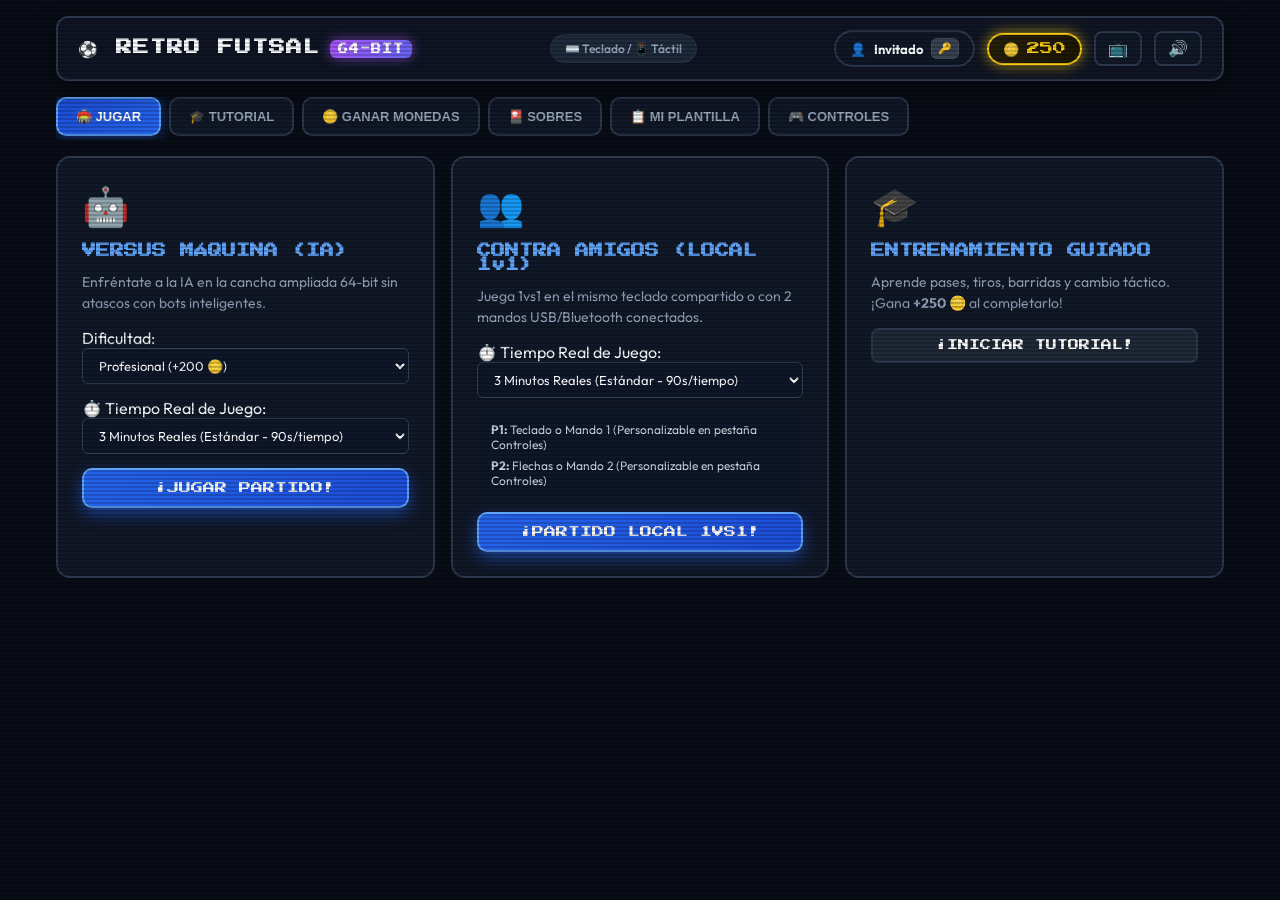
==== index.html @ 8dcd5c40 "Add files via upload" ====
<!DOCTYPE html>
<html lang="es">

<head>
    <meta charset="UTF-8">
    <meta name="viewport" content="width=device-width, initial-scale=1.0, maximum-scale=1.0, user-scalable=no">
    <title>Retro Futsal 64-Bit | Fútbol Sala Arcade</title>
    <meta name="description"
        content="Juego de fútbol sala 64-bit estilo arcade con cancha ampliada, creador de jugadores para programadores, animaciones fluidas, tutorial interactivo, cartas 60-120 OVR y sistema de monedas.">
    <!-- Google Fonts: Retro Arcade 64-Bit Pixel & Modern UI Fonts -->
    <link rel="preconnect" href="https://fonts.googleapis.com">
    <link rel="preconnect" href="https://fonts.gstatic.com" crossorigin>
    <link
        href="https://fonts.googleapis.com/css2?family=Press+Start+2P&family=Outfit:wght@400;600;800;900&family=Fira+Code:wght@400;600&display=swap"
        rel="stylesheet">
    <link rel="stylesheet" href="style.css">
</head>

<body class="crt-enabled">
    <div id="app-container">
        <!-- CRT Screen Scanline Overlay -->
        <div class="crt-scanlines"></div>

        <!-- Top Navigation & Header HUD -->
        <header id="main-header">
            <div class="header-left">
                <h1 class="game-logo">⚽ RETRO FUTSAL <span class="pixel-badge-64">64-BIT</span></h1>
            </div>

            <div class="header-center">
                <div id="gamepad-status" class="gamepad-badge">⌨️ Teclado / 📱 Táctil</div>
            </div>

            <div class="header-right">
                <div id="user-profile-badge" class="user-badge" title="Haz clic para cambiar de usuario">
                    <span id="user-role-icon">👤</span>
                    <span id="user-name-display">Invitado</span>
                    <button id="btn-open-login" class="btn-micro" title="Iniciar Sesión / Cambiar Usuario">🔑</button>
                </div>
                <div class="coin-badge" title="Tus Monedas">
                    <span class="coin-icon">🪙</span>
                    <span id="user-coins-display">250</span>
                </div>
                <button id="btn-toggle-crt" class="icon-btn" title="Alternar efecto CRT Scanline">📺</button>
                <button id="btn-toggle-sound" class="icon-btn" title="Silenciar / Activar Sonido">🔊</button>
            </div>
        </header>

        <!-- Main Navigation Bar -->
        <!-- Main Navigation Bar -->
        <nav id="main-nav">
            <button class="nav-tab active" data-tab="tab-play">🏟️ JUGAR</button>
            <button class="nav-tab" data-tab="tab-tutorial">🎓 TUTORIAL</button>
            <button class="nav-tab" data-tab="tab-earn-coins">🪙 GANAR MONEDAS</button>
            <button class="nav-tab" data-tab="tab-packs">🎴 SOBRES</button>
            <button class="nav-tab" data-tab="tab-squad">📋 MI PLANTILLA</button>
            <button class="nav-tab" data-tab="tab-controls">🎮 CONTROLES</button>
            <button class="nav-tab admin-only-tab hidden" id="nav-tab-admin" data-tab="tab-admin">👑 PANEL ADMIN</button>
        </nav>

        <!-- Main Content Area -->
        <main id="tab-content-area">

            <!-- TAB 1: PLAY MODES -->
            <section id="tab-play" class="tab-pane active">
                <div class="modes-grid">
                    <!-- Mode 1: VS CPU -->
                    <div class="mode-card" id="mode-card-cpu">
                        <div class="mode-icon">🤖</div>
                        <h3>VERSUS MÁQUINA (IA)</h3>
                        <p>Enfréntate a la IA en la cancha ampliada 64-bit sin atascos con bots inteligentes.</p>

                        <div class="mode-options">
                            <label for="select-cpu-difficulty">Dificultad:</label>
                            <select id="select-cpu-difficulty" class="retro-select">
                                <option value="easy">Novato (+150 🪙)</option>
                                <option value="normal" selected>Profesional (+200 🪙)</option>
                                <option value="hard">Clase Mundial (+260 🪙)</option>
                                <option value="legend">Leyenda 64 👑 (+350 🪙)</option>
                            </select>
                        </div>

                        <div class="mode-options">
                            <label for="select-cpu-duration">⏱️ Tiempo Real de Juego:</label>
                            <select id="select-cpu-duration" class="retro-select">
                                <option value="1">1 Minuto Real (Rápido - 30s/tiempo)</option>
                                <option value="3" selected>3 Minutos Reales (Estándar - 90s/tiempo)</option>
                                <option value="5">5 Minutos Reales (Intenso - 150s/tiempo)</option>
                                <option value="10">10 Minutos Reales (Profesional - 300s/tiempo)</option>
                            </select>
                        </div>

                        <button id="btn-start-cpu-match" class="btn-retro-primary">¡JUGAR PARTIDO!</button>
                    </div>

                    <!-- Mode 2: LOCAL 2 PLAYERS -->
                    <div class="mode-card" id="mode-card-local">
                        <div class="mode-icon">👥</div>
                        <h3>CONTRA AMIGOS (LOCAL 1v1)</h3>
                        <p>Juega 1vs1 en el mismo teclado compartido o con 2 mandos USB/Bluetooth conectados.</p>

                        <div class="mode-options">
                            <label for="select-local-duration">⏱️ Tiempo Real de Juego:</label>
                            <select id="select-local-duration" class="retro-select">
                                <option value="1">1 Minuto Real (Rápido - 30s/tiempo)</option>
                                <option value="3" selected>3 Minutos Reales (Estándar - 90s/tiempo)</option>
                                <option value="5">5 Minutos Reales (Intenso - 150s/tiempo)</option>
                                <option value="10">10 Minutos Reales (Profesional - 300s/tiempo)</option>
                            </select>
                        </div>

                        <div class="local-players-info">
                            <div><strong>P1:</strong> Teclado o Mando 1 (Personalizable en pestaña Controles)</div>
                            <div><strong>P2:</strong> Flechas o Mando 2 (Personalizable en pestaña Controles)</div>
                        </div>

                        <button id="btn-start-local-match" class="btn-retro-primary">¡PARTIDO LOCAL 1VS1!</button>
                    </div>

                    <!-- Mode 3: QUICK TUTORIAL CARD -->
                    <div class="mode-card" id="mode-card-tut-quick">
                        <div class="mode-icon">🎓</div>
                        <h3>ENTRENAMIENTO GUIADO</h3>
                        <p>Aprende pases, tiros, barridas y cambio táctico. ¡Gana <strong>+250 🪙</strong> al
                            completarlo!</p>
                        <button id="btn-start-tutorial" class="btn-retro-secondary">¡INICIAR TUTORIAL!</button>
                    </div>
                </div>
            </section>

            <!-- TAB 2: INTERACTIVE TUTORIAL -->
            <section id="tab-tutorial" class="tab-pane">
                <div class="tutorial-container">
                    <div class="tutorial-header">
                        <h2>🎓 ACADEMIA DE ENTRENAMIENTO 64-BIT</h2>
                        <p>Domina todos los conceptos de la cancha ampliada, el juego táctico y las definiciones.</p>
                    </div>

                    <div class="tutorial-lessons-grid">
                        <div class="lesson-card">
                            <div class="lesson-num">1</div>
                            <h4>Movimiento y Aceleración</h4>
                            <p>Controla los desplazamientos en 8 direcciones con <strong>WASD / Touch</strong> y mantén
                                <strong>Sprint</strong> para desmarcarte con velocidad.
                            </p>
                        </div>
                        <div class="lesson-card">
                            <div class="lesson-num">2</div>
                            <h4>El Arte del Pase Raso</h4>
                            <p>Entrega balones a tus compañeros libres con la tecla <strong>[J]</strong> o el botón
                                <strong>[PASE]</strong> para crear jugadas rápidas.
                            </p>
                        </div>
                        <div class="lesson-card">
                            <div class="lesson-num">3</div>
                            <h4>Disparo y Definición</h4>
                            <p>Apunta hacia los postes o escuadras con la tecla <strong>[K]</strong> o
                                <strong>[TIRO]</strong> para batir al arquero rival.
                            </p>
                        </div>
                        <div class="lesson-card">
                            <div class="lesson-num">4</div>
                            <h4>Barridas y Robos Limpios</h4>
                            <p>Recupera la posesión barriéndote con <strong>[U]</strong> o <strong>[ROBO]</strong>.
                                ¡Cuidado con no entrar por detrás para evitar tarjetas!</p>
                        </div>
                        <div class="lesson-card">
                            <div class="lesson-num">5</div>
                            <h4>Cambio Táctico</h4>
                            <p>Pulsa <strong>[ESPACIO]</strong> o <strong>[CAMBIO]</strong> para seleccionar al jugador
                                mejor posicionado en cada jugada.</p>
                        </div>
                    </div>

                    <div class="tutorial-action-box">
                        <div class="tutorial-reward-badge">Recompensa: +250 🪙 Monedas de Oro</div>
                        <button onclick="document.getElementById('btn-start-tutorial').click()"
                            class="btn-retro-primary">¡COMENZAR ENTRENAMIENTO EN VIVO!</button>
                    </div>
                </div>
            </section>

            <!-- TAB 4: HOW TO EARN COINS -->
            <section id="tab-earn-coins" class="tab-pane">
                <div class="earn-coins-container">
                    <div class="earn-header">
                        <h2>🪙 GUÍA DEL SISTEMA DE MONEDAS (COINS)</h2>
                        <p>Gana monedas jugando partidos, marcando goles y superando desafíos para desbloquear los
                            mejores sobres.</p>
                    </div>

                    <div id="earn-coins-guide-list" class="earn-grid"></div>
                </div>
            </section>

            <!-- TAB 5: PACK OPENING STORE -->
            <section id="tab-packs" class="tab-pane">
                <div class="packs-container">
                    <div class="packs-header">
                        <h2>TIENDA DE SOBRES FUTSAL 64-BIT</h2>
                        <p>Abre sobres para conseguir jugadores con estadísticas de <strong>60 a 120</strong>.</p>
                    </div>

                    <div class="packs-grid">
                        <!-- Pack 1: Standard Bronze -->
                        <div class="pack-item pack-bronze">
                            <div class="pack-art">🥉</div>
                            <h3>SOBRE ESTÁNDAR</h3>
                            <p>Contiene 3 jugadores (65 a 88 OVR).</p>
                            <div class="pack-price">100 🪙</div>
                            <button class="btn-retro-primary btn-buy-pack" data-pack-type="standard"
                                data-cost="100">ABRIR (100 🪙)</button>
                        </div>

                        <!-- Pack 2: Premium Gold -->
                        <div class="pack-item pack-gold">
                            <div class="pack-art">🥇</div>
                            <h3>SOBRE ORO PREMIUM</h3>
                            <p>Contiene 3 jugadores Oro con posibilidad de Leyendas (85 a 120 OVR).</p>
                            <div class="pack-price">250 🪙</div>
                            <button class="btn-retro-primary btn-buy-pack" data-pack-type="premium"
                                data-cost="250">ABRIR (250 🪙)</button>
                        </div>

                        <!-- Pack 3: Icon Legends 64 -->
                        <div class="pack-item pack-icon">
                            <div class="pack-art">👑</div>
                            <h3>SOBRE LEYENDAS 64-BIT</h3>
                            <p>Garantiza astros mundiales (Falcão 12, Ricardinho, Ronaldinho, Maradona: 100 - 120 OVR).
                            </p>
                            <div class="pack-price">500 🪙</div>
                            <button class="btn-retro-primary btn-buy-pack" data-pack-type="legend" data-cost="500">ABRIR
                                (500 🪙)</button>
                        </div>
                    </div>
                </div>
            </section>

            <!-- TAB 6: SQUAD BUILDER -->
            <section id="tab-squad" class="tab-pane">
                <div class="squad-builder-container">
                    <div class="squad-header">
                        <h2>📋 MI PLANTILLA TITULAR (5v5)</h2>
                        <div class="team-rating-badge">
                            <span>MEDIA DEL EQUIPO:</span>
                            <strong id="team-rating-display">85</strong>
                        </div>
                    </div>

                    <!-- Active 5 Players Grid -->
                    <div id="active-squad-grid" class="squad-pitch-view"></div>

                    <!-- Inventory Cards Grid -->
                    <div class="inventory-section">
                        <h3>📦 CARTAS EN EL BANQUILLO / INVENTARIO</h3>
                        <p class="hint-text">Haz clic en cualquier carta de tu inventario para asignarla a tu 5 titular.
                        </p>
                        <div id="inventory-cards-grid" class="cards-grid"></div>
                    </div>
                </div>
            </section>

            <!-- TAB 7: CONTROLS & MANUAL (PERSONALIZACIÓN Y RECONOCIMIENTO BLUETOOTH) -->
            <section id="tab-controls" class="tab-pane">
                <div class="controls-guide-container">
                    <div class="controls-header-bar">
                        <div>
                            <h2>🎮 CONFIGURACIÓN DE CONTROLES Y MANDOS BLUETOOTH</h2>
                            <p class="controls-subtitle">Haz clic en cualquier acción para reasignar la tecla. Compatible con Teclados, Mandos Bluetooth (Xbox, PS4/PS5, Genéricos) y Pantallas Táctiles.</p>
                        </div>
                        <div class="controls-top-actions">
                            <button id="btn-reset-controls" class="btn-retro-secondary">🔄 RESTABLECER POR DEFECTO</button>
                        </div>
                    </div>

                    <div id="controls-save-toast" class="controls-save-toast hidden">
                        ✅ ¡Tecla reasignada y guardada con éxito!
                    </div>

                    <!-- Dual Player Remapping Grid -->
                    <div class="controls-rebind-grid">
                        <!-- Columna Jugador 1 -->
                        <div class="control-card rebind-card">
                            <div class="card-header-with-badge">
                                <h3>⌨️ / 🎮 JUGADOR 1 (PRINCIPAL)</h3>
                                <span class="badge-player p1-badge">P1</span>
                            </div>
                            <p class="card-hint-text">Controles activos en modo 1 Jugador (VS Máquina) y P1 en Local.</p>
                            
                            <div class="bind-list">
                                <div class="bind-row">
                                    <span class="bind-label">⬆️ Mover Arriba:</span>
                                    <button class="btn-keybind" data-player="p1" data-action="up" id="bind-p1-up">W</button>
                                </div>
                                <div class="bind-row">
                                    <span class="bind-label">⬇️ Mover Abajo:</span>
                                    <button class="btn-keybind" data-player="p1" data-action="down" id="bind-p1-down">S</button>
                                </div>
                                <div class="bind-row">
                                    <span class="bind-label">⬅️ Mover Izquierda:</span>
                                    <button class="btn-keybind" data-player="p1" data-action="left" id="bind-p1-left">A</button>
                                </div>
                                <div class="bind-row">
                                    <span class="bind-label">➡️ Mover Derecha:</span>
                                    <button class="btn-keybind" data-player="p1" data-action="right" id="bind-p1-right">D</button>
                                </div>
                                <div class="bind-row">
                                    <span class="bind-label">🅰️ Pase Raso:</span>
                                    <button class="btn-keybind" data-player="p1" data-action="pass" id="bind-p1-pass">J</button>
                                </div>
                                <div class="bind-row">
                                    <span class="bind-label">⚽ Disparo a Puerta:</span>
                                    <button class="btn-keybind" data-player="p1" data-action="shoot" id="bind-p1-shoot">K</button>
                                </div>
                                <div class="bind-row">
                                    <span class="bind-label">🛡️ Barrida / Robo:</span>
                                    <button class="btn-keybind" data-player="p1" data-action="tackle" id="bind-p1-tackle">U</button>
                                </div>
                                <div class="bind-row">
                                    <span class="bind-label">⚡ Sprint / Turbo:</span>
                                    <button class="btn-keybind" data-player="p1" data-action="sprint" id="bind-p1-sprint">L</button>
                                </div>
                                <div class="bind-row">
                                    <span class="bind-label">🔄 Cambiar Jugador:</span>
                                    <button class="btn-keybind" data-player="p1" data-action="switchPlayer" id="bind-p1-switchPlayer">Espacio</button>
                                </div>
                            </div>
                        </div>

                        <!-- Columna Jugador 2 -->
                        <div class="control-card rebind-card">
                            <div class="card-header-with-badge">
                                <h3>⌨️ / 🎮 JUGADOR 2 (LOCAL 1v1)</h3>
                                <span class="badge-player p2-badge">P2</span>
                            </div>
                            <p class="card-hint-text">Controles para tu oponente en el mismo teclado o con segundo mando.</p>

                            <div class="bind-list">
                                <div class="bind-row">
                                    <span class="bind-label">⬆️ Mover Arriba:</span>
                                    <button class="btn-keybind" data-player="p2" data-action="up" id="bind-p2-up">↑</button>
                                </div>
                                <div class="bind-row">
                                    <span class="bind-label">⬇️ Mover Abajo:</span>
                                    <button class="btn-keybind" data-player="p2" data-action="down" id="bind-p2-down">↓</button>
                                </div>
                                <div class="bind-row">
                                    <span class="bind-label">⬅️ Mover Izquierda:</span>
                                    <button class="btn-keybind" data-player="p2" data-action="left" id="bind-p2-left">←</button>
                                </div>
                                <div class="bind-row">
                                    <span class="bind-label">➡️ Mover Derecha:</span>
                                    <button class="btn-keybind" data-player="p2" data-action="right" id="bind-p2-right">→</button>
                                </div>
                                <div class="bind-row">
                                    <span class="bind-label">🅰️ Pase Raso:</span>
                                    <button class="btn-keybind" data-player="p2" data-action="pass" id="bind-p2-pass">Num 1</button>
                                </div>
                                <div class="bind-row">
                                    <span class="bind-label">⚽ Disparo a Puerta:</span>
                                    <button class="btn-keybind" data-player="p2" data-action="shoot" id="bind-p2-shoot">Num 2</button>
                                </div>
                                <div class="bind-row">
                                    <span class="bind-label">🛡️ Barrida / Robo:</span>
                                    <button class="btn-keybind" data-player="p2" data-action="tackle" id="bind-p2-tackle">Num 5</button>
                                </div>
                                <div class="bind-row">
                                    <span class="bind-label">⚡ Sprint / Turbo:</span>
                                    <button class="btn-keybind" data-player="p2" data-action="sprint" id="bind-p2-sprint">Num 3</button>
                                </div>
                                <div class="bind-row">
                                    <span class="bind-label">🔄 Cambiar Jugador:</span>
                                    <button class="btn-keybind" data-player="p2" data-action="switchPlayer" id="bind-p2-switchPlayer">Num 0</button>
                                </div>
                            </div>
                        </div>
                    </div>

                    <!-- Panel de Asignación de Mandos por Jugador -->
                    <div class="control-card gamepad-assign-card">
                        <div class="gamepad-card-header">
                            <div class="gamepad-card-title">
                                <h3>🕹️ ASIGNACIÓN DE MANDOS POR JUGADOR (LOCAL)</h3>
                                <p>Elige si cada jugador usa teclado, mando o ambos. Asigna qué mando controla cada jugador.</p>
                            </div>
                            <div id="gp-connected-count" class="status-pill status-connected">
                                0 mando(s) detectado(s)
                            </div>
                        </div>

                        <div class="gp-assign-grid">
                            <!-- P1 Asignación -->
                            <div class="gp-assign-block gp-assign-p1">
                                <div class="gp-assign-header">
                                    <span class="badge-player p1-badge">P1</span>
                                    <h4>Jugador 1</h4>
                                </div>
                                <div class="gp-assign-row">
                                    <label for="gp-input-mode-p1">Modo de entrada:</label>
                                    <select id="gp-input-mode-p1" class="retro-select">
                                        <option value="both" selected>⌨️🎮 Teclado + Mando</option>
                                        <option value="keyboard">⌨️ Solo Teclado</option>
                                        <option value="gamepad">🎮 Solo Mando</option>
                                    </select>
                                </div>
                                <div class="gp-assign-row">
                                    <label for="gp-index-p1">Mando asignado:</label>
                                    <select id="gp-index-p1" class="retro-select">
                                        <option value="0">Sin mandos conectados</option>
                                    </select>
                                </div>
                            </div>

                            <!-- P2 Asignación -->
                            <div class="gp-assign-block gp-assign-p2">
                                <div class="gp-assign-header">
                                    <span class="badge-player p2-badge">P2</span>
                                    <h4>Jugador 2</h4>
                                </div>
                                <div class="gp-assign-row">
                                    <label for="gp-input-mode-p2">Modo de entrada:</label>
                                    <select id="gp-input-mode-p2" class="retro-select">
                                        <option value="both" selected>⌨️🎮 Teclado + Mando</option>
                                        <option value="keyboard">⌨️ Solo Teclado</option>
                                        <option value="gamepad">🎮 Solo Mando</option>
                                    </select>
                                </div>
                                <div class="gp-assign-row">
                                    <label for="gp-index-p2">Mando asignado:</label>
                                    <select id="gp-index-p2" class="retro-select">
                                        <option value="1">Sin mandos conectados</option>
                                    </select>
                                </div>
                            </div>
                        </div>

                        <div class="gp-tip-box">
                            <strong>💡 TIP:</strong> Conecta tus mandos Bluetooth/USB y presiona cualquier botón para que el navegador los detecte. Luego asigna cada mando al jugador correspondiente.
                        </div>
                    </div>

                    <!-- Tip: Jugar con el Portero -->
                    <div class="control-card goalkeeper-tip-card">
                        <h3>🧤 ¡PUEDES JUGAR CON EL PORTERO!</h3>
                        <p>Usa el botón <strong>Cambiar Jugador</strong> (Espacio / LB / L1) para ciclar entre <strong>todos</strong> los jugadores de tu equipo, <strong>incluyendo el arquero</strong>. Controla al portero manualmente para hacer atajadas épicas.</p>
                    </div>

                    <!-- Panel de Reconocimiento de Mandos Bluetooth & USB -->
                    <div class="control-card gamepad-live-card">
                        <div class="gamepad-card-header">
                            <div class="gamepad-card-title">
                                <h3>📶 RECONOCIMIENTO DE MANDOS BLUETOOTH / USB</h3>
                                <p>Soporte automático Plug & Play: Mandos de Xbox Wireless, PlayStation (DualShock / DualSense), 8BitDo y mandos Bluetooth genéricos.</p>
                            </div>
                            <div id="gamepad-live-status-pill" class="status-pill status-disconnected">
                                🔴 Sin mandos detectados
                            </div>
                        </div>

                        <div class="gamepad-info-box">
                            <div class="gamepad-name-row">
                                <span>Dispositivo Actual:</span>
                                <strong id="gamepad-connected-name">Ningún mando activo (Presiona cualquier botón en tu mando para vincularlo al juego)</strong>
                            </div>
                        </div>

                        <!-- Monitor Visual en Tiempo Real de Botones Gamepad -->
                        <div class="gamepad-visual-tester">
                            <div class="tester-title">PROBADOR DE BOTONES EN VIVO (BLUETOOTH / USB):</div>
                            <div class="tester-buttons-row">
                                <div class="gp-test-btn" id="gp-btn-0" title="Botón A / Cruz">A (Pase)</div>
                                <div class="gp-test-btn" id="gp-btn-1" title="Botón B / Círculo">B (Barrida)</div>
                                <div class="gp-test-btn" id="gp-btn-2" title="Botón X / Cuadrado">X (Tiro)</div>
                                <div class="gp-test-btn" id="gp-btn-3" title="Botón Y / Triángulo">Y (Tiro)</div>
                                <div class="gp-test-btn" id="gp-btn-4" title="LB / L1">LB (Cambio)</div>
                                <div class="gp-test-btn" id="gp-btn-5" title="RB / R1">RB (Sprint)</div>
                                <div class="gp-test-btn" id="gp-btn-6" title="LT / L2">LT (Cambio)</div>
                                <div class="gp-test-btn" id="gp-btn-7" title="RT / R2">RT (Sprint)</div>
                                <div class="gp-test-btn" id="gp-btn-9" title="Start / Options">START (Pausa)</div>
                            </div>
                            <div class="tester-dpad-row">
                                <span class="dpad-title">D-Pad / Stick:</span>
                                <div class="gp-test-dir" id="gp-dir-up">▲ Arriba</div>
                                <div class="gp-test-dir" id="gp-dir-down">▼ Abajo</div>
                                <div class="gp-test-dir" id="gp-dir-left">◄ Izquierda</div>
                                <div class="gp-test-dir" id="gp-dir-right">► Derecha</div>
                            </div>
                        </div>
                    </div>
                </div>
            </section>

            <!-- TAB: ADMIN PANEL (SOLO ACCESIBLE CON +-+-ALEX) -->
            <section id="tab-admin" class="tab-pane">
                <div class="admin-container">
                    <div class="admin-header">
                        <div class="admin-title-row">
                            <h2>👑 PANEL DE ADMINISTRACIÓN (YO)</h2>
                            <span class="admin-security-badge">Nivel de Acceso: SUPERADMIN (+-+-ALEX)</span>
                        </div>
                        <p>Control total sobre la base de datos de jugadores, estadísticas OVR 60-120, economía de sobres y monitoreo de usuarios.</p>
                    </div>

                    <div class="admin-grid">
                        <!-- Panel 1: AGREGAR NUEVO JUGADOR -->
                        <div class="admin-card">
                            <h3>➕ AGREGAR NUEVO JUGADOR</h3>
                            <form id="form-admin-add-player" class="admin-form">
                                <div class="form-row">
                                    <label>Nombre:</label>
                                    <input type="text" id="admin-add-name" required placeholder="Ej. Alex Crack" maxlength="24">
                                </div>
                                <div class="form-row-2">
                                    <div>
                                        <label>Posición:</label>
                                        <select id="admin-add-pos" class="retro-select">
                                            <option value="POR">Portero (POR)</option>
                                            <option value="DEF">Defensa (DEF)</option>
                                            <option value="MC">Medio Centro (MC)</option>
                                            <option value="DEL" selected>Delantero (DEL)</option>
                                        </select>
                                    </div>
                                    <div>
                                        <label>País / Selección:</label>
                                        <select id="admin-add-nation" class="retro-select">
                                            <option value="BR">🇧🇷 Brasil</option>
                                            <option value="ES" selected>🇪🇸 España</option>
                                            <option value="AR">🇦🇷 Argentina</option>
                                            <option value="PT">🇵🇹 Portugal</option>
                                            <option value="FR">🇫🇷 Francia</option>
                                            <option value="IT">🇮🇹 Italia</option>
                                            <option value="JP">🇯🇵 Japón</option>
                                            <option value="CO">🇨🇴 Colombia</option>
                                        </select>
                                    </div>
                                </div>
                                <div class="form-row-2">
                                    <div>
                                        <label>Media Global (OVR 60-120):</label>
                                        <input type="number" id="admin-add-ovr" min="60" max="120" value="115">
                                    </div>
                                    <div>
                                        <label>Categoría (Rareza):</label>
                                        <select id="admin-add-rarity" class="retro-select">
                                            <option value="bronze">Bronce (60-74)</option>
                                            <option value="silver">Plata (75-84)</option>
                                            <option value="gold">Oro (85-99)</option>
                                            <option value="icon" selected>Leyenda 64-Bit (100-120)</option>
                                        </select>
                                    </div>
                                </div>

                                <div class="admin-stats-inputs">
                                    <div><label>VEL:</label><input type="number" id="admin-add-vel" min="60" max="120" value="118"></div>
                                    <div><label>TIR:</label><input type="number" id="admin-add-tir" min="60" max="120" value="116"></div>
                                    <div><label>PAS:</label><input type="number" id="admin-add-pas" min="60" max="120" value="112"></div>
                                    <div><label>REG:</label><input type="number" id="admin-add-reg" min="60" max="120" value="120"></div>
                                    <div><label>DEF:</label><input type="number" id="admin-add-def" min="60" max="120" value="78"></div>
                                    <div><label>FIS:</label><input type="number" id="admin-add-fis" min="60" max="120" value="98"></div>
                                </div>

                                <div class="form-row">
                                    <label>Jugada / Tiro Especial:</label>
                                    <input type="text" id="admin-add-special" value="Cañonazo 64-Bit">
                                </div>

                                <button type="submit" class="btn-retro-primary">¡GUARDAR Y AGREGAR AL JUEGO!</button>
                            </form>
                        </div>

                        <!-- Panel 2: MODIFICAR JUGADOR EXISTENTE -->
                        <div class="admin-card">
                            <h3>✏️ MODIFICAR JUGADOR EXISTENTE</h3>
                            <form id="form-admin-edit-player" class="admin-form">
                                <div class="form-row">
                                    <label>Seleccionar Jugador:</label>
                                    <select id="admin-select-player-edit" class="retro-select"></select>
                                </div>
                                <div class="form-row">
                                    <label>Nombre del Jugador:</label>
                                    <input type="text" id="admin-edit-name" required>
                                </div>
                                <div class="form-row-2">
                                    <div>
                                        <label>Media (OVR):</label>
                                        <input type="number" id="admin-edit-ovr" min="60" max="120">
                                    </div>
                                    <div>
                                        <label>Rareza:</label>
                                        <select id="admin-edit-rarity" class="retro-select">
                                            <option value="bronze">Bronce</option>
                                            <option value="silver">Plata</option>
                                            <option value="gold">Oro</option>
                                            <option value="icon">Leyenda 64-Bit</option>
                                        </select>
                                    </div>
                                </div>
                                <div class="admin-stats-inputs">
                                    <div><label>VEL:</label><input type="number" id="admin-edit-vel" min="60" max="120"></div>
                                    <div><label>TIR:</label><input type="number" id="admin-edit-tir" min="60" max="120"></div>
                                    <div><label>PAS:</label><input type="number" id="admin-edit-pas" min="60" max="120"></div>
                                    <div><label>REG:</label><input type="number" id="admin-edit-reg" min="60" max="120"></div>
                                    <div><label>DEF:</label><input type="number" id="admin-edit-def" min="60" max="120"></div>
                                    <div><label>FIS:</label><input type="number" id="admin-edit-fis" min="60" max="120"></div>
                                </div>
                                <button type="submit" class="btn-retro-primary">GUARDAR CAMBIOS DEL JUGADOR</button>
                            </form>
                        </div>

                        <!-- Panel 3: ECONOMÍA Y PRECIOS DE TIENDA -->
                        <div class="admin-card">
                            <h3>🪙 PRECIOS DE SOBRES Y RECURSOS</h3>
                            <div class="admin-form">
                                <div class="form-row-3">
                                    <div>
                                        <label>Sobre Bronce (🪙):</label>
                                        <input type="number" id="admin-price-standard" min="10" max="5000" value="100">
                                    </div>
                                    <div>
                                        <label>Sobre Oro (🪙):</label>
                                        <input type="number" id="admin-price-premium" min="10" max="5000" value="250">
                                    </div>
                                    <div>
                                        <label>Sobre Leyenda (🪙):</label>
                                        <input type="number" id="admin-price-legend" min="10" max="5000" value="500">
                                    </div>
                                </div>
                                <button id="btn-admin-save-prices" class="btn-retro-primary">ACTUALIZAR PRECIOS EN TIENDA</button>

                                <div class="admin-coins-grant-box">
                                    <h4>🎁 Fondos de Administrador:</h4>
                                    <button id="btn-admin-grant-coins" class="btn-retro-secondary">¡DARME +2,000 🪙 MONEDAS!</button>
                                </div>
                            </div>
                        </div>

                        <!-- Panel 4: MONITOREO Y BANEO DE USUARIOS -->
                        <div class="admin-card admin-card-full">
                            <h3>🛡️ MONITOREO Y BANEO DE USUARIOS EN LÍNEA</h3>
                            <p class="admin-subtext">Visualiza las sesiones activas, banea usuarios infractores o expúlsalos en tiempo real.</p>
                            
                            <div class="admin-table-wrapper">
                                <table class="admin-table" id="admin-users-table">
                                    <thead>
                                        <tr>
                                            <th>Usuario</th>
                                            <th>IP Simulada</th>
                                            <th>Ping</th>
                                            <th>Partidos</th>
                                            <th>Estado</th>
                                            <th>Acción</th>
                                        </tr>
                                    </thead>
                                    <tbody id="admin-users-table-body">
                                        <!-- Rellenado dinámicamente -->
                                    </tbody>
                                </table>
                            </div>
                        </div>
                    </div>
                </div>
            </section>
        </main>

        <!-- MATCH STAGE (CANVAS & HUD) -->
        <div id="match-stage" class="hidden">
            <!-- Top Match Scoreboard -->
            <div id="scoreboard-hud">
                <div class="team-score-block team-home">
                    <span id="hud-team1-name" class="team-name">MI CLUB</span>
                    <span id="hud-score-1" class="team-score">0</span>
                    <span id="hud-fouls-1" class="fouls-counter">Faltas: 0/5</span>
                </div>

                <div class="match-timer-block">
                    <div id="hud-match-timer">00:00</div>
                    <button id="btn-toggle-fullscreen" class="btn-fullscreen-hud" title="Ajustar a Pantalla Completa">⛶ PANTALLA COMPLETA</button>
                    <button id="btn-pause-match" class="btn-pause-icon">⏸️ PAUSA</button>
                </div>

                <div class="team-score-block team-away">
                    <span id="hud-score-2" class="team-score">0</span>
                    <span id="hud-team2-name" class="team-name">RIVAL</span>
                    <span id="hud-fouls-2" class="fouls-counter">Faltas: 0/5</span>
                </div>
            </div>

            <!-- Canvas Container (1050x620) -->
            <div id="canvas-wrapper">
                <canvas id="futsal-canvas" width="1050" height="620"></canvas>

                <!-- Mobile Virtual Touch Controls Overlay -->
                <div id="touch-controls-overlay">
                    <div class="touch-joystick-zone">
                        <div id="touch-joystick-base">
                            <div id="touch-joystick-thumb"></div>
                        </div>
                    </div>

                    <div class="touch-action-zone">
                        <button id="btn-touch-switch" class="touch-btn touch-btn-switch">🔄 CAMBIO</button>
                        <button id="btn-touch-sprint" class="touch-btn touch-btn-sprint">⚡ SPRINT</button>
                        <div class="touch-main-buttons">
                            <button id="btn-touch-pass" class="touch-btn touch-btn-pass">🅰️ PASE</button>
                            <button id="btn-touch-shoot" class="touch-btn touch-btn-shoot">⚽ TIRO</button>
                            <button id="btn-touch-tackle" class="touch-btn touch-btn-tackle">🛡️ ROBO</button>
                        </div>
                    </div>
                </div>
            </div>
        </div>

        <!-- PACK OPENING REVEAL MODAL -->
        <div id="pack-opening-modal" class="modal-overlay hidden">
            <div class="pack-reveal-card">
                <h2>🎴 ¡NUEVAS CARTAS DESBLOQUEADAS!</h2>
                <div id="pack-cards-reveal" class="cards-reveal-grid"></div>
                <button id="btn-close-pack-modal" class="btn-retro-primary">¡GUARDAR EN MI CLUB!</button>
            </div>
        </div>

        <!-- HALFTIME MODAL -->
        <div id="halftime-modal" class="modal-overlay hidden">
            <div class="match-summary-card">
                <h2>⏸️ DESCANSO (FIN DEL 1ER TIEMPO)</h2>
                <div class="summary-score-line">
                    <span id="ht-score-1">0</span> - <span id="ht-score-2">0</span>
                </div>
                <div class="stats-summary-table">
                    <div class="stat-row"><span>Posesión:</span> <span id="ht-possession">50% - 50%</span></div>
                    <div class="stat-row"><span>Tiros a Puerta:</span> <span id="ht-shots">0 - 0</span></div>
                    <div class="stat-row"><span>Faltas Acumuladas:</span> <span id="ht-fouls">0 - 0</span></div>
                </div>
                <button id="btn-continue-second-half" class="btn-retro-primary">CONTINUAR 2º TIEMPO</button>
            </div>
        </div>

        <!-- FULLTIME / MATCH END MODAL -->
        <div id="fulltime-modal" class="modal-overlay hidden">
            <div class="match-summary-card">
                <h2 id="ft-title">🏆 ¡FINAL DEL PARTIDO!</h2>
                <div class="summary-score-line">
                    <span id="ft-score-1">0</span> - <span id="ft-score-2">0</span>
                </div>
                <div class="ft-reward-box">
                    <span>Recompensa de Monedas:</span>
                    <strong id="ft-reward-coins">+200 🪙</strong>
                </div>
                <div class="stats-summary-table">
                    <div class="stat-row"><span>Posesión:</span> <span id="ft-possession">50% - 50%</span></div>
                    <div class="stat-row"><span>Tiros a Puerta:</span> <span id="ft-shots">0 - 0</span></div>
                    <div class="stat-row"><span>Faltas:</span> <span id="ft-fouls">0 - 0</span></div>
                </div>
                <button id="btn-back-to-menu" class="btn-retro-primary">VOLVER AL MENÚ PRINCIPAL</button>
            </div>
        </div>

        <!-- PAUSE MODAL -->
        <div id="pause-modal" class="modal-overlay hidden">
            <div class="pause-menu-card">
                <h2>⏸️ PARTIDO EN PAUSA</h2>
                <p class="pause-subtitle">El cronómetro y el juego están congelados</p>
                <div class="pause-actions-list">
                    <button id="btn-resume-match" class="btn-retro-primary btn-large">▶️ REANUDAR PARTIDO</button>
                    <button id="btn-restart-match" class="btn-retro-secondary btn-large">🔄 REINICIAR PARTIDO</button>
                    <button id="btn-exit-to-menu" class="btn-retro-danger btn-large">🚪 SALIR AL MENÚ PRINCIPAL</button>
                </div>
            </div>
        </div>

        <!-- LOGIN / AUTHENTICATION MODAL -->
        <div id="login-modal" class="modal-overlay hidden">
            <div class="login-card">
                <h2>🔑 INICIAR SESIÓN / ACCESO</h2>
                <p class="login-subtitle">Ingresa tu nombre para guardar tus estadísticas y progresos del club.</p>
                <form id="form-login">
                    <div class="form-row">
                        <label for="login-username">Nombre de Usuario o Comando:</label>
                        <input type="text" id="login-username" placeholder="Tu nombre o código de Admin" maxlength="25" autocomplete="off" required>
                    </div>
                    <div class="login-admin-hint">
                        👑 <strong>Acceso Administrador:</strong> Ingresa el comando exacto <code class="secret-code">+-+-ALEX</code> para activar el rol Administrador con control total.
                    </div>
                    <div class="login-actions">
                        <button type="submit" class="btn-retro-primary">ENTRAR</button>
                        <button type="button" id="btn-cancel-login" class="btn-retro-secondary">CANCELAR</button>
                    </div>
                </form>
            </div>
        </div>

        <!-- USER SUSPENDED / BANNED MODAL -->
        <div id="banned-modal" class="modal-overlay hidden">
            <div class="banned-card">
                <h2>🚫 ACCESO SUSPENDIDO</h2>
                <p>Tu cuenta ha sido <strong>BANEADA</strong> por el Administrador del servidor.</p>
                <p class="banned-reason">No tienes permitido disputar partidos ni torneos mientras dure la sanción.</p>
                <button id="btn-banned-logout" class="btn-retro-danger">CAMBIAR DE CUENTA</button>
            </div>
        </div>
    </div>

    <!-- 1. Configuración y Catálogo de Jugadores en Código (¡Modifica aquí jugadores, nombres y stats!) -->
    <script src="players_config.js"></script>

    <!-- 2. Motor de Juego Retro Futsal 64-Bit (100% Compatible sin servidor y con file:///) -->
    <script src="app.js"></script>
</body>

</html>
---- style.css ----
/* ==========================================================================
   RETRO FUTSAL 64-BIT - ESTILOS VISUALES Y DISEÑO ARCADE PREMIUM
   ========================================================================== */

:root {
    --bg-dark: #090d16;
    --bg-surface: #111827;
    --bg-surface-hover: #1f2937;
    --border-color: #2e384d;
    --primary-blue: #2563eb;
    --primary-blue-glow: rgba(37, 99, 235, 0.6);
    --gold-coin: #facc15;
    --gold-glow: rgba(250, 204, 21, 0.7);
    --icon-purple: #a855f7;
    --icon-glow: rgba(168, 85, 247, 0.7);
    --danger-red: #ef4444;
    --success-green: #10b981;
    --text-main: #f8fafc;
    --text-muted: #94a3b8;
    --font-pixel: 'Press Start 2P', monospace;
    --font-ui: 'Outfit', -apple-system, BlinkMacSystemFont, sans-serif;
    --font-code: 'Fira Code', monospace;
}

* {
    box-sizing: border-box;
    margin: 0;
    padding: 0;
    user-select: none;
    -webkit-user-select: none;
}

body {
    background-color: var(--bg-dark);
    color: var(--text-main);
    font-family: var(--font-ui);
    overflow-x: hidden;
    min-height: 100vh;
    display: flex;
    justify-content: center;
    align-items: flex-start;
}

/* CRT Scanline Effect */
.crt-scanlines {
    position: fixed;
    top: 0;
    left: 0;
    width: 100vw;
    height: 100vh;
    pointer-events: none;
    z-index: 999;
    background: linear-gradient(
        rgba(18, 16, 16, 0) 50%, 
        rgba(0, 0, 0, 0.25) 50%
    );
    background-size: 100% 4px;
    opacity: 0.7;
}

body:not(.crt-enabled) .crt-scanlines {
    display: none;
}

/* App Container */
#app-container {
    width: 100%;
    max-width: 1200px;
    padding: 16px;
    display: flex;
    flex-direction: column;
    gap: 16px;
    position: relative;
    z-index: 1;
}

/* Header */
#main-header {
    display: flex;
    justify-content: space-between;
    align-items: center;
    background: rgba(17, 24, 39, 0.85);
    backdrop-filter: blur(12px);
    border: 2px solid var(--border-color);
    border-radius: 12px;
    padding: 12px 20px;
    box-shadow: 0 8px 24px rgba(0, 0, 0, 0.4);
}

.game-logo {
    font-family: var(--font-pixel);
    font-size: 16px;
    letter-spacing: 1px;
    color: var(--text-main);
    display: flex;
    align-items: center;
    gap: 10px;
}

.pixel-badge-64 {
    background: linear-gradient(135deg, #a855f7, #6366f1);
    color: #ffffff;
    font-size: 10px;
    padding: 4px 8px;
    border-radius: 6px;
    box-shadow: 0 0 12px var(--icon-glow);
    animation: pulseGlow 2s infinite alternate;
}

@keyframes pulseGlow {
    0% { transform: scale(1); box-shadow: 0 0 8px var(--icon-glow); }
    100% { transform: scale(1.05); box-shadow: 0 0 16px var(--icon-glow); }
}

.header-center {
    display: flex;
    align-items: center;
}

.gamepad-badge {
    font-size: 12px;
    font-weight: 600;
    color: var(--text-muted);
    background: #1e293b;
    padding: 6px 14px;
    border-radius: 20px;
    border: 1px solid var(--border-color);
}

.gamepad-badge.active {
    color: var(--success-green);
    border-color: var(--success-green);
    box-shadow: 0 0 10px rgba(16, 185, 129, 0.4);
}

.header-right {
    display: flex;
    align-items: center;
    gap: 12px;
}

.coin-badge {
    display: flex;
    align-items: center;
    gap: 8px;
    background: linear-gradient(135deg, #27200a, #1c1503);
    border: 2px solid var(--gold-coin);
    padding: 6px 14px;
    border-radius: 20px;
    font-family: var(--font-pixel);
    font-size: 13px;
    color: var(--gold-coin);
    box-shadow: 0 0 14px var(--gold-glow);
}

.icon-btn {
    background: var(--bg-surface);
    border: 2px solid var(--border-color);
    color: var(--text-main);
    padding: 6px 12px;
    border-radius: 8px;
    cursor: pointer;
    font-size: 16px;
    transition: all 0.2s;
}

.icon-btn:hover {
    background: var(--bg-surface-hover);
    border-color: var(--primary-blue);
    transform: translateY(-2px);
}

/* Navigation Bar */
#main-nav {
    display: flex;
    gap: 8px;
    overflow-x: auto;
    padding-bottom: 4px;
}

.nav-tab {
    background: var(--bg-surface);
    border: 2px solid var(--border-color);
    color: var(--text-muted);
    padding: 10px 18px;
    border-radius: 10px;
    font-weight: 700;
    font-size: 13px;
    cursor: pointer;
    white-space: nowrap;
    transition: all 0.2s;
}

.nav-tab:hover {
    background: var(--bg-surface-hover);
    color: var(--text-main);
}

.nav-tab.active {
    background: linear-gradient(135deg, #1d4ed8, #2563eb);
    color: #ffffff;
    border-color: #60a5fa;
    box-shadow: 0 0 16px var(--primary-blue-glow);
}

/* Tab Panes */
.tab-pane {
    display: none;
    animation: fadeIn 0.25s ease-in-out;
}

.tab-pane.active {
    display: block;
}

@keyframes fadeIn {
    from { opacity: 0; transform: translateY(6px); }
    to { opacity: 1; transform: translateY(0); }
}

/* Modes Grid */
.modes-grid {
    display: grid;
    grid-template-columns: repeat(auto-fit, minmax(320px, 1fr));
    gap: 16px;
}

.mode-card {
    background: var(--bg-surface);
    border: 2px solid var(--border-color);
    border-radius: 14px;
    padding: 24px;
    display: flex;
    flex-direction: column;
    gap: 14px;
    transition: all 0.3s;
}

.mode-card:hover {
    border-color: var(--primary-blue);
    box-shadow: 0 10px 30px rgba(37, 99, 235, 0.25);
    transform: translateY(-3px);
}

.mode-icon {
    font-size: 38px;
}

.mode-card h3 {
    font-family: var(--font-pixel);
    font-size: 14px;
    color: #60a5fa;
}

.mode-card p {
    color: var(--text-muted);
    font-size: 14px;
    line-height: 1.5;
}

.local-players-info {
    background: #0f172a;
    padding: 10px 14px;
    border-radius: 8px;
    font-size: 12px;
    color: #cbd5e1;
    display: flex;
    flex-direction: column;
    gap: 6px;
}

/* Buttons */
.btn-retro-primary {
    background: linear-gradient(135deg, #2563eb, #1d4ed8);
    border: 2px solid #60a5fa;
    color: #ffffff;
    padding: 12px 20px;
    border-radius: 10px;
    font-family: var(--font-pixel);
    font-size: 12px;
    cursor: pointer;
    box-shadow: 0 6px 16px var(--primary-blue-glow);
    transition: all 0.2s;
    text-align: center;
}

.btn-retro-primary:hover {
    background: linear-gradient(135deg, #3b82f6, #2563eb);
    transform: translateY(-2px);
    box-shadow: 0 8px 24px var(--primary-blue-glow);
}

.btn-retro-secondary {
    background: var(--bg-surface-hover);
    border: 2px solid var(--border-color);
    color: #ffffff;
    padding: 10px 16px;
    border-radius: 8px;
    font-family: var(--font-pixel);
    font-size: 11px;
    cursor: pointer;
    transition: all 0.2s;
}

.btn-retro-secondary:hover {
    border-color: #60a5fa;
    background: #334155;
}

/* Selects & Inputs */
.retro-select, .retro-input {
    background: #0f172a;
    border: 2px solid var(--border-color);
    color: var(--text-main);
    padding: 10px 14px;
    border-radius: 8px;
    font-family: var(--font-ui);
    font-size: 14px;
    width: 100%;
    outline: none;
}

.retro-select:focus, .retro-input:focus {
    border-color: var(--primary-blue);
    box-shadow: 0 0 10px var(--primary-blue-glow);
}

.retro-color {
    background: #0f172a;
    border: 2px solid var(--border-color);
    height: 42px;
    border-radius: 8px;
    width: 100%;
    cursor: pointer;
}

/* ==========================================================================
   TUTORIAL ACADEMY
   ========================================================================== */
.tutorial-container {
    background: var(--bg-surface);
    border: 2px solid var(--border-color);
    border-radius: 14px;
    padding: 24px;
    display: flex;
    flex-direction: column;
    gap: 20px;
}

.tutorial-lessons-grid {
    display: grid;
    grid-template-columns: repeat(auto-fit, minmax(200px, 1fr));
    gap: 14px;
}

.lesson-card {
    background: #0f172a;
    border: 1px solid var(--border-color);
    border-radius: 10px;
    padding: 16px;
    display: flex;
    flex-direction: column;
    gap: 8px;
}

.lesson-num {
    background: #38bdf8;
    color: #0f172a;
    width: 26px;
    height: 26px;
    border-radius: 50%;
    display: flex;
    align-items: center;
    justify-content: center;
    font-weight: 900;
    font-size: 14px;
}

.lesson-card h4 {
    color: #f8fafc;
    font-size: 15px;
}

.lesson-card p {
    color: var(--text-muted);
    font-size: 13px;
    line-height: 1.4;
}

.tutorial-action-box {
    display: flex;
    justify-content: space-between;
    align-items: center;
    background: linear-gradient(135deg, #1e1b4b, #0f172a);
    border: 2px solid #818cf8;
    padding: 16px 24px;
    border-radius: 12px;
}

.tutorial-reward-badge {
    font-family: var(--font-pixel);
    font-size: 13px;
    color: var(--gold-coin);
}

/* ==========================================================================
   DEVELOPER ROSTER CREATOR
   ========================================================================== */
.roster-dev-container {
    display: flex;
    flex-direction: column;
    gap: 20px;
}

.roster-dev-grid {
    display: grid;
    grid-template-columns: repeat(auto-fit, minmax(340px, 1fr));
    gap: 16px;
}

.dev-form-card, .dev-code-card {
    background: var(--bg-surface);
    border: 2px solid var(--border-color);
    border-radius: 14px;
    padding: 22px;
    display: flex;
    flex-direction: column;
    gap: 14px;
}

.dev-form-card form {
    display: flex;
    flex-direction: column;
    gap: 12px;
}

.form-row-duo {
    display: grid;
    grid-template-columns: 1fr 1fr;
    gap: 10px;
}

.code-box {
    background: #020617;
    border: 1px solid #334155;
    padding: 14px;
    border-radius: 8px;
    color: #38bdf8;
    font-family: var(--font-code);
    font-size: 12px;
    line-height: 1.5;
    overflow-x: auto;
    display: block;
    max-height: 260px;
}

.dev-actions-row {
    display: flex;
    gap: 10px;
}

.custom-roster-section {
    background: var(--bg-surface);
    border: 2px solid var(--border-color);
    border-radius: 14px;
    padding: 22px;
}

.btn-delete-card {
    background: #ef4444;
    border: none;
    color: #ffffff;
    font-size: 11px;
    padding: 6px 10px;
    border-radius: 6px;
    margin-top: 8px;
    cursor: pointer;
    width: 100%;
}

/* ==========================================================================
   EARN COINS GUIDE
   ========================================================================== */
.earn-coins-container {
    background: var(--bg-surface);
    border: 2px solid var(--border-color);
    border-radius: 14px;
    padding: 24px;
    display: flex;
    flex-direction: column;
    gap: 20px;
}

.earn-grid {
    display: flex;
    flex-direction: column;
    gap: 12px;
}

.earn-coin-card {
    display: flex;
    align-items: center;
    background: #0f172a;
    border: 1px solid var(--border-color);
    border-radius: 12px;
    padding: 16px 20px;
    gap: 16px;
    transition: all 0.2s;
}

.earn-coin-card:hover {
    border-color: var(--gold-coin);
    transform: translateX(4px);
}

.earn-icon {
    font-size: 32px;
}

.earn-info {
    flex: 1;
}

.earn-info h4 {
    color: #f8fafc;
    font-size: 16px;
    margin-bottom: 4px;
}

.earn-info p {
    color: var(--text-muted);
    font-size: 13px;
}

.earn-reward-badge {
    background: #27200a;
    border: 1px solid var(--gold-coin);
    color: var(--gold-coin);
    font-family: var(--font-pixel);
    font-size: 12px;
    padding: 8px 14px;
    border-radius: 8px;
    white-space: nowrap;
}

/* ==========================================================================
   PACKS STORE & CARDS
   ========================================================================== */
.packs-container {
    background: var(--bg-surface);
    border: 2px solid var(--border-color);
    border-radius: 14px;
    padding: 24px;
}

.packs-grid {
    display: grid;
    grid-template-columns: repeat(auto-fit, minmax(260px, 1fr));
    gap: 16px;
    margin-top: 18px;
}

.pack-item {
    background: #0f172a;
    border: 2px solid var(--border-color);
    border-radius: 12px;
    padding: 20px;
    display: flex;
    flex-direction: column;
    align-items: center;
    text-align: center;
    gap: 12px;
    transition: all 0.3s;
}

.pack-bronze { border-color: #cd7f32; }
.pack-gold { border-color: #facc15; box-shadow: 0 0 16px rgba(250, 204, 21, 0.3); }
.pack-icon { border-color: #a855f7; box-shadow: 0 0 20px rgba(168, 85, 247, 0.5); }

.pack-art {
    font-size: 48px;
}

.pack-price {
    font-family: var(--font-pixel);
    font-size: 14px;
    color: var(--gold-coin);
}

/* FUTSAL 64-BIT CARD */
.cards-grid {
    display: grid;
    grid-template-columns: repeat(auto-fill, minmax(170px, 1fr));
    gap: 14px;
    margin-top: 14px;
}

.futsal-card {
    background: linear-gradient(135deg, #1e293b, #0f172a);
    border: 3px solid #64748b;
    border-radius: 12px;
    padding: 12px;
    display: flex;
    flex-direction: column;
    align-items: center;
    gap: 8px;
    position: relative;
    cursor: pointer;
    transition: all 0.25s;
    box-shadow: 0 6px 14px rgba(0, 0, 0, 0.4);
}

.futsal-card:hover {
    transform: translateY(-4px) scale(1.03);
}

.card-bronze { border-color: #cd7f32; background: linear-gradient(135deg, #3d2612, #1c1005); }
.card-silver { border-color: #e0e0e0; background: linear-gradient(135deg, #334155, #1e293b); }
.card-gold { border-color: #facc15; background: linear-gradient(135deg, #453406, #1c1503); box-shadow: 0 0 16px var(--gold-glow); }
.card-icon { border-color: #a855f7; background: linear-gradient(135deg, #381057, #170429); box-shadow: 0 0 20px var(--icon-glow); }

.card-header {
    width: 100%;
    display: flex;
    justify-content: space-between;
    align-items: center;
    font-family: var(--font-pixel);
}

.card-ovr {
    font-size: 15px;
    color: #ffffff;
}

.card-pos {
    font-size: 10px;
    padding: 2px 6px;
    border-radius: 4px;
    background: rgba(0, 0, 0, 0.5);
    color: #38bdf8;
}

.card-avatar {
    width: 50px;
    height: 50px;
    display: flex;
    align-items: center;
    justify-content: center;
}

.pixel-player-head {
    width: 32px;
    height: 32px;
    border-radius: 4px;
    position: relative;
    box-shadow: 0 3px 6px rgba(0, 0, 0, 0.5);
}

.pixel-player-hair {
    width: 36px;
    height: 14px;
    position: absolute;
    top: -4px;
    left: -2px;
    border-radius: 4px 4px 0 0;
}

.card-name {
    font-weight: 800;
    font-size: 13px;
    text-align: center;
    color: #ffffff;
    white-space: nowrap;
    overflow: hidden;
    text-overflow: ellipsis;
    width: 100%;
}

.card-stats-grid {
    display: grid;
    grid-template-columns: 1fr 1fr;
    gap: 4px;
    width: 100%;
    font-size: 10px;
    background: rgba(0, 0, 0, 0.35);
    padding: 6px;
    border-radius: 6px;
}

.card-stats-grid span {
    color: var(--text-muted);
}

.card-special-move {
    font-size: 9px;
    color: var(--gold-coin);
    text-align: center;
    font-style: italic;
}

/* ==========================================================================
   SQUAD BUILDER
   ========================================================================== */
.squad-builder-container {
    background: var(--bg-surface);
    border: 2px solid var(--border-color);
    border-radius: 14px;
    padding: 24px;
}

.squad-header {
    display: flex;
    justify-content: space-between;
    align-items: center;
}

.team-rating-badge {
    background: #0f172a;
    border: 2px solid #38bdf8;
    padding: 8px 16px;
    border-radius: 10px;
    font-family: var(--font-pixel);
    font-size: 12px;
    display: flex;
    gap: 8px;
    align-items: center;
}

.squad-pitch-view {
    display: grid;
    grid-template-columns: repeat(auto-fit, minmax(180px, 1fr));
    gap: 14px;
    margin: 20px 0;
}

.squad-slot-box {
    background: #0f172a;
    border: 2px dashed #475569;
    border-radius: 12px;
    padding: 10px;
    display: flex;
    flex-direction: column;
    align-items: center;
    gap: 6px;
}

.slot-title {
    font-family: var(--font-pixel);
    font-size: 9px;
    color: #94a3b8;
}

/* ==========================================================================
   MATCH STAGE & CANVAS (1050x620)
   ========================================================================== */
#match-stage {
    display: flex;
    flex-direction: column;
    gap: 12px;
    width: 100%;
}

#scoreboard-hud {
    display: flex;
    justify-content: space-between;
    align-items: center;
    background: rgba(15, 23, 42, 0.95);
    border: 2px solid var(--border-color);
    border-radius: 12px;
    padding: 10px 24px;
}

.team-score-block {
    display: flex;
    align-items: center;
    gap: 14px;
}

.team-name {
    font-family: var(--font-pixel);
    font-size: 12px;
}

.team-score {
    font-family: var(--font-pixel);
    font-size: 26px;
    color: #ffffff;
    background: #1e293b;
    padding: 4px 14px;
    border-radius: 8px;
}

.fouls-counter {
    font-size: 11px;
    color: var(--gold-coin);
}

.match-timer-block {
    display: flex;
    align-items: center;
    gap: 16px;
}

#hud-match-timer {
    font-family: var(--font-pixel);
    font-size: 18px;
    color: #38bdf8;
}

.btn-pause-icon {
    background: #ef4444;
    border: none;
    color: #ffffff;
    padding: 6px 12px;
    border-radius: 6px;
    font-weight: 700;
    cursor: pointer;
}

/* Canvas Wrapper */
#canvas-wrapper {
    width: 100%;
    background: #020617;
    border: 3px solid var(--border-color);
    border-radius: 14px;
    overflow: hidden;
    display: flex;
    justify-content: center;
    align-items: center;
    position: relative;
    box-shadow: 0 10px 40px rgba(0, 0, 0, 0.6);
}

#futsal-canvas {
    display: block;
    transform-origin: top center;
    border-radius: 8px;
}

/* Touch Controls Overlay */
#touch-controls-overlay {
    position: absolute;
    top: 0;
    left: 0;
    width: 100%;
    height: 100%;
    pointer-events: none;
    display: none;
    justify-content: space-between;
    align-items: flex-end;
    padding: 20px;
    z-index: 10;
}

.touch-joystick-zone {
    pointer-events: auto;
}

#touch-joystick-base {
    width: 110px;
    height: 110px;
    background: rgba(255, 255, 255, 0.15);
    border: 2px solid rgba(255, 255, 255, 0.4);
    border-radius: 50%;
    position: relative;
    display: flex;
    align-items: center;
    justify-content: center;
}

#touch-joystick-thumb {
    width: 48px;
    height: 48px;
    background: rgba(56, 189, 248, 0.8);
    border-radius: 50%;
    box-shadow: 0 0 14px rgba(56, 189, 248, 0.8);
}

.touch-action-zone {
    pointer-events: auto;
    display: flex;
    flex-direction: column;
    gap: 12px;
    align-items: flex-end;
}

.touch-main-buttons {
    display: flex;
    gap: 10px;
}

.touch-btn {
    border: none;
    border-radius: 50%;
    width: 58px;
    height: 58px;
    font-family: var(--font-pixel);
    font-size: 9px;
    color: #ffffff;
    cursor: pointer;
    box-shadow: 0 4px 10px rgba(0, 0, 0, 0.5);
    transition: transform 0.1s;
}

.touch-btn:active, .touch-btn.pressed {
    transform: scale(0.92);
}

.touch-btn-pass { background: #10b981; }
.touch-btn-shoot { background: #ef4444; }
.touch-btn-tackle { background: #3b82f6; }
.touch-btn-sprint { background: #facc15; color: #000; border-radius: 20px; width: 100px; height: 38px; }
.touch-btn-switch { background: #8b5cf6; border-radius: 20px; width: 100px; height: 38px; }

/* ==========================================================================
   MODALS
   ========================================================================== */
.modal-overlay {
    position: fixed;
    top: 0;
    left: 0;
    width: 100vw;
    height: 100vh;
    background: rgba(0, 0, 0, 0.85);
    backdrop-filter: blur(8px);
    display: flex;
    align-items: center;
    justify-content: center;
    z-index: 1000;
}

.hidden {
    display: none !important;
}

.pack-reveal-card, .match-summary-card {
    background: #0f172a;
    border: 3px solid #38bdf8;
    border-radius: 16px;
    padding: 30px;
    max-width: 600px;
    width: 90%;
    display: flex;
    flex-direction: column;
    align-items: center;
    gap: 20px;
    text-align: center;
    box-shadow: 0 0 40px rgba(56, 189, 248, 0.4);
}

.cards-reveal-grid {
    display: flex;
    gap: 16px;
    flex-wrap: wrap;
    justify-content: center;
}

.summary-score-line {
    font-family: var(--font-pixel);
    font-size: 36px;
    color: var(--gold-coin);
}

.ft-reward-box {
    background: #27200a;
    border: 2px solid var(--gold-coin);
    padding: 10px 20px;
    border-radius: 10px;
    font-size: 16px;
    color: var(--gold-coin);
}

.stats-summary-table {
    width: 100%;
    display: flex;
    flex-direction: column;
    gap: 8px;
    font-size: 14px;
}

.stat-row {
    display: flex;
    justify-content: space-between;
    border-bottom: 1px solid #1e293b;
    padding-bottom: 4px;
}

/* Responsive Breakpoints */
@media (max-width: 768px) {
    .game-logo { font-size: 12px; }
    .modes-grid { grid-template-columns: 1fr; }
    .form-row-duo { grid-template-columns: 1fr; }
    #touch-controls-overlay { display: flex; }
}

/* ==========================================================================
   USER PROFILE & SESSION BADGES (HEADER)
   ========================================================================== */
.user-badge {
    display: flex;
    align-items: center;
    gap: 8px;
    background: rgba(17, 24, 39, 0.9);
    border: 2px solid var(--border-color);
    padding: 6px 14px;
    border-radius: 20px;
    font-size: 13px;
    font-weight: 700;
    transition: all 0.2s ease;
}

.user-badge.is-admin {
    background: linear-gradient(135deg, rgba(168, 85, 247, 0.25), rgba(250, 204, 21, 0.25));
    border-color: var(--gold-coin);
    box-shadow: 0 0 15px rgba(250, 204, 21, 0.4);
    color: var(--gold-coin);
}

.user-badge.is-admin #user-name-display {
    color: var(--gold-coin);
    text-shadow: 0 0 8px rgba(250, 204, 21, 0.6);
}

.btn-micro {
    background: #374151;
    border: 1px solid #4b5563;
    border-radius: 6px;
    color: #fff;
    cursor: pointer;
    font-size: 11px;
    padding: 3px 6px;
    transition: all 0.15s ease;
}

.btn-micro:hover {
    background: var(--primary-blue);
    border-color: #60a5fa;
    transform: scale(1.08);
}

.admin-only-tab {
    background: linear-gradient(135deg, #7c3aed, #d97706) !important;
    color: #ffffff !important;
    border-color: var(--gold-coin) !important;
    box-shadow: 0 0 12px rgba(250, 204, 21, 0.4);
    animation: adminShimmer 3s infinite alternate;
}

@keyframes adminShimmer {
    0% { box-shadow: 0 0 8px rgba(250, 204, 21, 0.4); }
    100% { box-shadow: 0 0 18px rgba(168, 85, 247, 0.7); }
}

/* ==========================================================================
   BUTTON EXTENSIONS
   ========================================================================== */
.btn-large {
    font-size: 14px;
    padding: 14px 24px;
    width: 100%;
}

.btn-retro-danger {
    background: linear-gradient(135deg, #dc2626, #991b1b);
    border: 2px solid #ef4444;
    border-radius: 8px;
    color: #ffffff;
    cursor: pointer;
    font-family: var(--font-pixel);
    font-size: 12px;
    padding: 12px 20px;
    text-shadow: 0 2px 4px rgba(0, 0, 0, 0.5);
    transition: all 0.2s ease;
}

.btn-retro-danger:hover {
    background: linear-gradient(135deg, #ef4444, #b91c1c);
    box-shadow: 0 0 16px rgba(239, 68, 68, 0.6);
    transform: translateY(-2px);
}

/* ==========================================================================
   PAUSE MODAL & MENU
   ========================================================================== */
.pause-menu-card {
    background: rgba(15, 23, 42, 0.95);
    backdrop-filter: blur(16px);
    border: 3px solid var(--primary-blue);
    box-shadow: 0 0 32px var(--primary-blue-glow);
    border-radius: 16px;
    padding: 32px;
    width: 90%;
    max-width: 480px;
    text-align: center;
    display: flex;
    flex-direction: column;
    gap: 20px;
    animation: modalPopIn 0.25s cubic-bezier(0.175, 0.885, 0.32, 1.275);
}

.pause-menu-card h2 {
    font-family: var(--font-pixel);
    font-size: 20px;
    color: var(--gold-coin);
    text-shadow: 0 0 10px rgba(250, 204, 21, 0.5);
}

.pause-subtitle {
    color: var(--text-muted);
    font-size: 14px;
}

.pause-actions-list {
    display: flex;
    flex-direction: column;
    gap: 14px;
    margin-top: 8px;
}

/* ==========================================================================
   LOGIN / AUTH MODAL
   ========================================================================== */
.login-card {
    background: rgba(17, 24, 39, 0.96);
    backdrop-filter: blur(16px);
    border: 3px solid var(--icon-purple);
    box-shadow: 0 0 32px var(--icon-glow);
    border-radius: 16px;
    padding: 30px;
    width: 90%;
    max-width: 460px;
    text-align: center;
    display: flex;
    flex-direction: column;
    gap: 16px;
    animation: modalPopIn 0.25s ease;
}

.login-card h2 {
    font-family: var(--font-pixel);
    font-size: 17px;
    color: #e0e7ff;
}

.login-subtitle {
    font-size: 13px;
    color: var(--text-muted);
}

.login-admin-hint {
    background: rgba(168, 85, 247, 0.12);
    border: 1px dashed var(--icon-purple);
    border-radius: 8px;
    padding: 10px;
    font-size: 12px;
    color: #d8b4fe;
    text-align: left;
    margin-top: 6px;
}

.secret-code {
    background: #0f172a;
    border: 1px solid var(--gold-coin);
    color: var(--gold-coin);
    font-family: var(--font-code);
    font-weight: 700;
    padding: 2px 6px;
    border-radius: 4px;
}

.login-actions {
    display: flex;
    gap: 12px;
    margin-top: 14px;
}

.login-actions button {
    flex: 1;
}

/* Banned Card */
.banned-card {
    background: rgba(24, 10, 10, 0.96);
    border: 3px solid var(--danger-red);
    box-shadow: 0 0 35px rgba(239, 68, 68, 0.7);
    border-radius: 16px;
    padding: 32px;
    width: 90%;
    max-width: 460px;
    text-align: center;
    display: flex;
    flex-direction: column;
    gap: 16px;
}

.banned-card h2 {
    font-family: var(--font-pixel);
    font-size: 18px;
    color: var(--danger-red);
}

.banned-reason {
    font-size: 13px;
    color: #fca5a5;
    background: rgba(239, 68, 68, 0.15);
    padding: 8px;
    border-radius: 6px;
}

/* ==========================================================================
   ONLINE LOBBY STYLES
   ========================================================================== */
.online-container {
    display: flex;
    flex-direction: column;
    gap: 20px;
}

.online-header {
    text-align: center;
    margin-bottom: 8px;
}

.online-header h2 {
    font-family: var(--font-pixel);
    font-size: 18px;
    color: #38bdf8;
    margin-bottom: 6px;
}

.online-profile-card {
    display: flex;
    justify-content: space-between;
    align-items: center;
    background: rgba(17, 24, 39, 0.75);
    border: 2px solid var(--border-color);
    border-radius: 12px;
    padding: 16px 24px;
}

.online-user-info {
    display: flex;
    align-items: center;
    gap: 16px;
}

.online-avatar {
    width: 52px;
    height: 52px;
    border-radius: 50%;
    background: #1e3a8a;
    border: 2px solid #60a5fa;
    display: flex;
    align-items: center;
    justify-content: center;
    font-size: 26px;
}

.online-tags {
    display: flex;
    gap: 10px;
    margin-top: 6px;
    flex-wrap: wrap;
}

.online-badge-role {
    background: #312e81;
    color: #c7d2fe;
    font-size: 11px;
    font-weight: 700;
    padding: 3px 8px;
    border-radius: 6px;
    border: 1px solid #4f46e5;
}

.online-badge-ping {
    background: #064e3b;
    color: #6ee7b7;
    font-size: 11px;
    padding: 3px 8px;
    border-radius: 6px;
    border: 1px solid #10b981;
}

.online-badge-region {
    background: #1e293b;
    color: #cbd5e1;
    font-size: 11px;
    padding: 3px 8px;
    border-radius: 6px;
}

.matchmaking-panel {
    background: rgba(15, 23, 42, 0.85);
    border: 2px solid var(--primary-blue);
    box-shadow: 0 0 20px rgba(37, 99, 235, 0.2);
    border-radius: 14px;
    padding: 28px;
    text-align: center;
    display: flex;
    flex-direction: column;
    align-items: center;
    gap: 18px;
    position: relative;
    overflow: hidden;
}

.matchmaking-status-box h3 {
    font-family: var(--font-pixel);
    font-size: 16px;
    color: var(--gold-coin);
    margin-bottom: 8px;
}

.pulse-dot {
    display: inline-block;
    width: 8px;
    height: 8px;
    background: #10b981;
    border-radius: 50%;
    box-shadow: 0 0 8px #10b981;
    margin-right: 4px;
    animation: pulseDot 1.5s infinite;
}

@keyframes pulseDot {
    0% { transform: scale(1); opacity: 0.8; }
    50% { transform: scale(1.4); opacity: 1; }
    100% { transform: scale(1); opacity: 0.8; }
}

.pixel-spinner {
    width: 24px;
    height: 24px;
    border: 3px solid #38bdf8;
    border-top-color: transparent;
    border-radius: 50%;
    display: inline-block;
    animation: spin 0.8s linear infinite;
    vertical-align: middle;
    margin-right: 8px;
}

@keyframes spin {
    to { transform: rotate(360deg); }
}

.online-community-section {
    background: rgba(17, 24, 39, 0.7);
    border: 1px solid var(--border-color);
    border-radius: 12px;
    padding: 18px;
}

.online-community-section h3 {
    font-size: 14px;
    font-weight: 700;
    color: var(--text-muted);
    margin-bottom: 12px;
}

.community-users-list {
    display: grid;
    grid-template-columns: repeat(auto-fill, minmax(220px, 1fr));
    gap: 12px;
}

.community-user-chip {
    display: flex;
    align-items: center;
    gap: 10px;
    background: #1e293b;
    border: 1px solid #334155;
    padding: 8px 12px;
    border-radius: 8px;
    font-size: 13px;
}

/* ==========================================================================
   ADMIN PANEL STYLES
   ========================================================================== */
.admin-container {
    display: flex;
    flex-direction: column;
    gap: 24px;
}

.admin-header {
    background: linear-gradient(135deg, rgba(88, 28, 135, 0.4), rgba(120, 53, 15, 0.4));
    border: 2px solid var(--gold-coin);
    box-shadow: 0 0 20px rgba(250, 204, 21, 0.2);
    border-radius: 12px;
    padding: 20px 24px;
}

.admin-title-row {
    display: flex;
    justify-content: space-between;
    align-items: center;
    flex-wrap: wrap;
    gap: 12px;
    margin-bottom: 6px;
}

.admin-title-row h2 {
    font-family: var(--font-pixel);
    font-size: 18px;
    color: var(--gold-coin);
}

.admin-security-badge {
    background: #0f172a;
    border: 1px solid var(--icon-purple);
    color: #c084fc;
    font-family: var(--font-code);
    font-size: 11px;
    padding: 4px 10px;
    border-radius: 6px;
}

.admin-grid {
    display: grid;
    grid-template-columns: repeat(auto-fit, minmax(340px, 1fr));
    gap: 20px;
}

.admin-card {
    background: rgba(17, 24, 39, 0.85);
    border: 2px solid var(--border-color);
    border-radius: 12px;
    padding: 20px;
    display: flex;
    flex-direction: column;
    gap: 14px;
}

.admin-card-full {
    grid-column: 1 / -1;
}

.admin-card h3 {
    font-family: var(--font-pixel);
    font-size: 13px;
    color: #e2e8f0;
    padding-bottom: 8px;
    border-bottom: 1px solid #2e384d;
}

.admin-form {
    display: flex;
    flex-direction: column;
    gap: 12px;
}

.form-row {
    display: flex;
    flex-direction: column;
    gap: 6px;
}

.form-row label, .form-row-2 label, .form-row-3 label {
    font-size: 12px;
    font-weight: 600;
    color: var(--text-muted);
}

.form-row input, .form-row-2 input, .form-row-3 input, select.retro-select {
    background: #0f172a;
    border: 1px solid #334155;
    border-radius: 6px;
    color: #fff;
    padding: 8px 12px;
    font-family: var(--font-ui);
    font-size: 13px;
}

.form-row input:focus, .form-row-2 input:focus, .form-row-3 input:focus, select.retro-select:focus {
    border-color: var(--primary-blue);
    outline: none;
    box-shadow: 0 0 8px var(--primary-blue-glow);
}

.form-row-2 {
    display: grid;
    grid-template-columns: 1fr 1fr;
    gap: 12px;
}

.form-row-3 {
    display: grid;
    grid-template-columns: 1fr 1fr 1fr;
    gap: 10px;
}

.admin-stats-inputs {
    display: grid;
    grid-template-columns: repeat(6, 1fr);
    gap: 8px;
    background: #0f172a;
    padding: 10px;
    border-radius: 8px;
    border: 1px solid #26334a;
}

.admin-stats-inputs div {
    display: flex;
    flex-direction: column;
    align-items: center;
    gap: 4px;
}

.admin-stats-inputs label {
    font-family: var(--font-code);
    font-size: 11px;
    font-weight: 700;
    color: var(--gold-coin);
}

.admin-stats-inputs input {
    width: 100%;
    background: #1e293b;
    border: 1px solid #334155;
    color: #fff;
    text-align: center;
    border-radius: 4px;
    padding: 4px;
    font-size: 12px;
    font-weight: 700;
}

.admin-coins-grant-box {
    margin-top: 10px;
    background: rgba(250, 204, 21, 0.08);
    border: 1px solid rgba(250, 204, 21, 0.3);
    padding: 12px;
    border-radius: 8px;
    display: flex;
    flex-direction: column;
    gap: 8px;
}

.admin-table-wrapper {
    overflow-x: auto;
}

.admin-table {
    width: 100%;
    border-collapse: collapse;
    font-size: 13px;
    text-align: left;
}

.admin-table th {
    background: #1e293b;
    color: var(--text-muted);
    font-weight: 700;
    padding: 10px 14px;
    border-bottom: 2px solid #334155;
}

.admin-table td {
    padding: 10px 14px;
    border-bottom: 1px solid #1e293b;
}

.admin-table tr:hover td {
    background: rgba(255, 255, 255, 0.03);
}

.status-badge {
    display: inline-block;
    font-size: 11px;
    font-weight: 700;
    padding: 3px 8px;
    border-radius: 12px;
}

.status-badge.online {
    background: rgba(16, 185, 129, 0.2);
    color: #34d399;
    border: 1px solid #10b981;
}

.status-badge.playing {
    background: rgba(59, 130, 246, 0.2);
    color: #60a5fa;
    border: 1px solid #3b82f6;
}

.status-badge.banned {
    background: rgba(239, 68, 68, 0.2);
    color: #f87171;
    border: 1px solid #ef4444;
}

.btn-table-action {
    padding: 4px 10px;
    border-radius: 4px;
    font-size: 11px;
    font-weight: 700;
    cursor: pointer;
    border: none;
    transition: all 0.15s ease;
}

.btn-ban {
    background: #991b1b;
    color: #fff;
}

.btn-ban:hover {
    background: #dc2626;
}

.btn-unban {
    background: #065f46;
    color: #fff;
}

.btn-unban:hover {
    background: #10b981;
}

/* ==========================================================================
   AUTO-FIT FULLSCREEN MATCH STAGE
   ========================================================================== */
body.in-match {
    overflow: hidden !important;
    height: 100vh !important;
    width: 100vw !important;
}

body.in-match #app-container {
    max-width: 100vw !important;
    width: 100vw !important;
    height: 100vh !important;
    max-height: 100vh !important;
    padding: 6px 12px !important;
    gap: 6px !important;
    justify-content: flex-start !important;
    align-items: center !important;
    overflow: hidden !important;
}

body.in-match #main-header {
    width: 100% !important;
    max-width: 1600px !important;
    padding: 6px 16px !important;
    margin-bottom: 2px !important;
    flex-shrink: 0 !important;
}

body.in-match #match-stage {
    flex: 1 !important;
    width: 100% !important;
    max-width: 1600px !important;
    height: calc(100vh - 75px) !important;
    display: flex !important;
    flex-direction: column !important;
    gap: 6px !important;
    overflow: hidden !important;
    justify-content: flex-start !important;
    align-items: center !important;
}

body.in-match #scoreboard-hud {
    width: 100% !important;
    padding: 8px 18px !important;
    flex-shrink: 0 !important;
}

body.in-match #canvas-wrapper {
    flex: 1 !important;
    width: 100% !important;
    height: 100% !important;
    display: flex !important;
    justify-content: center !important;
    align-items: center !important;
    overflow: hidden !important;
    position: relative !important;
    box-shadow: 0 4px 30px rgba(0, 0, 0, 0.7) !important;
    background: #020617 !important;
    border-radius: 12px !important;
}

.btn-fullscreen-hud {
    background: #2563eb;
    border: none;
    color: #ffffff;
    padding: 6px 14px;
    border-radius: 6px;
    font-size: 11px;
    font-weight: 700;
    cursor: pointer;
    transition: all 0.2s ease;
    display: inline-flex;
    align-items: center;
    gap: 6px;
}

.btn-fullscreen-hud:hover {
    background: #3b82f6;
    box-shadow: 0 0 10px rgba(37, 99, 235, 0.6);
}

/* ==========================================================================
   CONTROLS CUSTOMIZATION & BLUETOOTH GAMEPAD STYLES
   ========================================================================== */
.controls-guide-container {
    display: flex;
    flex-direction: column;
    gap: 20px;
}

.controls-header-bar {
    display: flex;
    justify-content: space-between;
    align-items: center;
    flex-wrap: wrap;
    gap: 12px;
    background: rgba(17, 24, 39, 0.85);
    border: 2px solid var(--border-color);
    border-radius: 12px;
    padding: 16px 20px;
}

.controls-subtitle {
    font-size: 13px;
    color: var(--text-muted);
    margin-top: 6px;
}

.controls-save-toast {
    background: rgba(16, 185, 129, 0.2);
    border: 1px solid #10b981;
    color: #34d399;
    padding: 10px 16px;
    border-radius: 8px;
    font-weight: 700;
    font-size: 13px;
    text-align: center;
}

.controls-rebind-grid {
    display: grid;
    grid-template-columns: repeat(auto-fit, minmax(320px, 1fr));
    gap: 16px;
}

.rebind-card {
    background: rgba(15, 23, 42, 0.95);
    border: 2px solid var(--border-color);
    border-radius: 12px;
    padding: 18px;
}

.card-header-with-badge {
    display: flex;
    justify-content: space-between;
    align-items: center;
    margin-bottom: 6px;
}

.badge-player {
    font-family: var(--font-pixel);
    font-size: 10px;
    padding: 3px 8px;
    border-radius: 6px;
}

.p1-badge {
    background: #1e3a8a;
    color: #60a5fa;
    border: 1px solid #3b82f6;
}

.p2-badge {
    background: #701a75;
    color: #f472b6;
    border: 1px solid #ec4899;
}

.card-hint-text {
    font-size: 12px;
    color: var(--text-muted);
    margin-bottom: 14px;
}

.bind-list {
    display: flex;
    flex-direction: column;
    gap: 8px;
}

.bind-row {
    display: flex;
    justify-content: space-between;
    align-items: center;
    background: #1e293b;
    padding: 8px 14px;
    border-radius: 8px;
    border: 1px solid #334155;
    transition: all 0.2s ease;
}

.bind-row:hover {
    border-color: #475569;
    background: #233045;
}

.bind-label {
    font-size: 13px;
    font-weight: 600;
    color: #e2e8f0;
}

.btn-keybind {
    background: #0f172a;
    border: 2px solid #38bdf8;
    color: #38bdf8;
    padding: 6px 14px;
    border-radius: 6px;
    font-family: var(--font-code);
    font-weight: 700;
    font-size: 13px;
    cursor: pointer;
    min-width: 90px;
    text-align: center;
    transition: all 0.15s ease;
}

.btn-keybind:hover {
    background: #38bdf8;
    color: #0f172a;
    box-shadow: 0 0 10px rgba(56, 189, 248, 0.5);
}

.btn-keybind.listening {
    background: #be123c !important;
    border-color: #fb7185 !important;
    color: #ffffff !important;
    animation: pulse-listening 0.8s infinite alternate;
}

@keyframes pulse-listening {
    from {
        transform: scale(1);
        box-shadow: 0 0 6px #fb7185;
    }
    to {
        transform: scale(1.05);
        box-shadow: 0 0 18px #f43f5e;
    }
}

/* Gamepad Live Card */
.gamepad-live-card {
    background: rgba(15, 23, 42, 0.95);
    border: 2px solid var(--border-color);
    border-radius: 12px;
    padding: 20px;
    display: flex;
    flex-direction: column;
    gap: 14px;
}

.gamepad-card-header {
    display: flex;
    justify-content: space-between;
    align-items: flex-start;
    flex-wrap: wrap;
    gap: 10px;
}

.status-pill {
    font-size: 11px;
    font-weight: 700;
    padding: 4px 12px;
    border-radius: 20px;
    display: inline-flex;
    align-items: center;
    gap: 6px;
}

.status-disconnected {
    background: rgba(239, 68, 68, 0.15);
    color: #f87171;
    border: 1px solid #ef4444;
}

.status-connected {
    background: rgba(16, 185, 129, 0.2);
    color: #34d399;
    border: 1px solid #10b981;
}

.gamepad-info-box {
    background: #1e293b;
    border: 1px solid #334155;
    padding: 10px 16px;
    border-radius: 8px;
}

.gamepad-name-row {
    font-size: 13px;
    color: var(--text-muted);
    display: flex;
    gap: 8px;
    flex-wrap: wrap;
}

.gamepad-name-row strong {
    color: var(--gold-coin);
}

.gamepad-visual-tester {
    background: #090d16;
    border: 1px solid #1e293b;
    padding: 14px;
    border-radius: 10px;
    display: flex;
    flex-direction: column;
    gap: 12px;
}

.tester-title {
    font-family: var(--font-pixel);
    font-size: 10px;
    color: #94a3b8;
}

.tester-buttons-row {
    display: flex;
    flex-wrap: wrap;
    gap: 8px;
}

.gp-test-btn {
    background: #1e293b;
    border: 1px solid #334155;
    color: #94a3b8;
    padding: 6px 12px;
    border-radius: 6px;
    font-size: 11px;
    font-weight: 700;
    font-family: var(--font-code);
    transition: all 0.1s ease;
}

.gp-test-btn.active {
    background: #3b82f6;
    border-color: #60a5fa;
    color: #ffffff;
    box-shadow: 0 0 12px rgba(59, 130, 246, 0.8);
    transform: translateY(-2px);
}

.tester-dpad-row {
    display: flex;
    align-items: center;
    gap: 8px;
    flex-wrap: wrap;
}

.dpad-title {
    font-size: 11px;
    color: #64748b;
    font-weight: 600;
}

.gp-test-dir {
    background: #1e293b;
    border: 1px solid #334155;
    color: #94a3b8;
    padding: 4px 10px;
    border-radius: 4px;
    font-size: 11px;
    font-weight: 600;
}

.gp-test-dir.active {
    background: #10b981;
    border-color: #34d399;
    color: #ffffff;
    box-shadow: 0 0 10px rgba(16, 185, 129, 0.8);
}

/* ==========================================================================
   GAMEPAD ASSIGNMENT PANEL
   ========================================================================== */
.gamepad-assign-card {
    background: rgba(15, 23, 42, 0.95);
    border: 2px solid #6366f1;
    border-radius: 12px;
    padding: 20px;
    display: flex;
    flex-direction: column;
    gap: 14px;
    box-shadow: 0 0 20px rgba(99, 102, 241, 0.2);
}

.gp-assign-grid {
    display: grid;
    grid-template-columns: 1fr 1fr;
    gap: 16px;
}

@media (max-width: 680px) {
    .gp-assign-grid {
        grid-template-columns: 1fr;
    }
}

.gp-assign-block {
    background: #1e293b;
    border: 2px solid #334155;
    border-radius: 10px;
    padding: 16px;
    display: flex;
    flex-direction: column;
    gap: 12px;
    transition: border-color 0.2s;
}

.gp-assign-p1 {
    border-color: #3b82f6;
}

.gp-assign-p2 {
    border-color: #ec4899;
}

.gp-assign-header {
    display: flex;
    align-items: center;
    gap: 10px;
}

.gp-assign-header h4 {
    color: #f8fafc;
    font-size: 15px;
    font-weight: 700;
    margin: 0;
}

.gp-assign-row {
    display: flex;
    flex-direction: column;
    gap: 6px;
}

.gp-assign-row label {
    font-size: 12px;
    color: #94a3b8;
    font-weight: 600;
    text-transform: uppercase;
    letter-spacing: 0.5px;
}

.gp-assign-row .retro-select {
    width: 100%;
    font-size: 13px;
}

.gp-tip-box {
    background: rgba(99, 102, 241, 0.1);
    border: 1px solid rgba(99, 102, 241, 0.3);
    border-radius: 8px;
    padding: 12px 16px;
    font-size: 13px;
    color: #c7d2fe;
    line-height: 1.5;
}

.gp-tip-box strong {
    color: #a5b4fc;
}

/* Goalkeeper Tip Card */
.goalkeeper-tip-card {
    background: linear-gradient(135deg, rgba(245, 158, 11, 0.15), rgba(15, 23, 42, 0.95));
    border: 2px solid #f59e0b;
    border-radius: 12px;
    padding: 18px 22px;
    box-shadow: 0 0 16px rgba(245, 158, 11, 0.2);
}

.goalkeeper-tip-card h3 {
    color: #fbbf24;
    font-size: 16px;
    margin-bottom: 8px;
}

.goalkeeper-tip-card p {
    color: #e2e8f0;
    font-size: 14px;
    line-height: 1.6;
}

.goalkeeper-tip-card strong {
    color: #fbbf24;
}
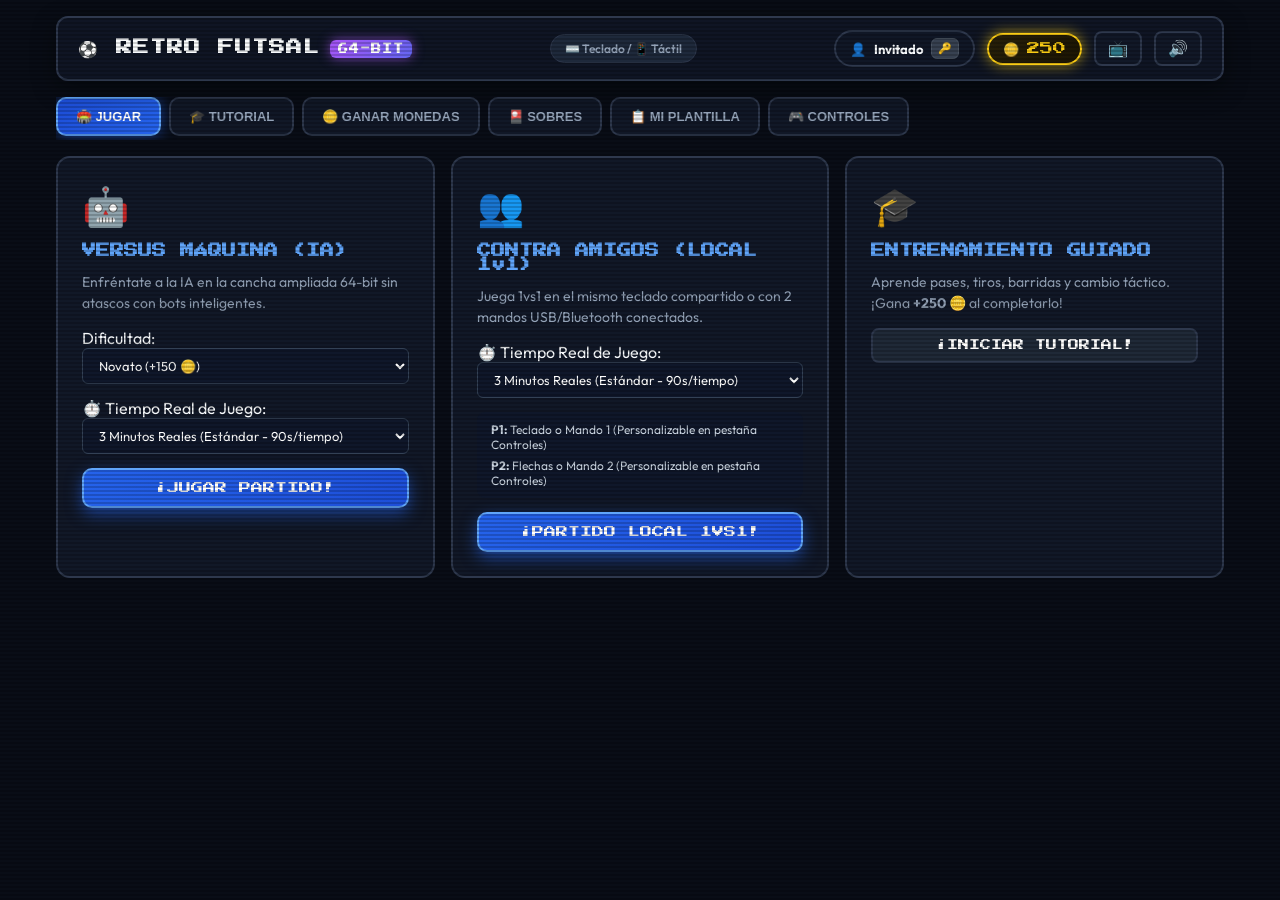
==== commit c20eb7aa: "Fix difficulty options and comment out admin badge" ====
--- a/index.html
+++ b/index.html
@@ -73,8 +73,8 @@
                         <div class="mode-options">
                             <label for="select-cpu-difficulty">Dificultad:</label>
                             <select id="select-cpu-difficulty" class="retro-select">
-                                <option value="easy">Novato (+150 🪙)</option>
-                                <option value="normal" selected>Profesional (+200 🪙)</option>
+                                <option value="easy" selected>Novato (+150 🪙)</option>
+                                <option value="normal" >Profesional (+200 🪙)</option>
                                 <option value="hard">Clase Mundial (+260 🪙)</option>
                                 <option value="legend">Leyenda 64 👑 (+350 🪙)</option>
                             </select>
@@ -496,7 +496,7 @@
                     <div class="admin-header">
                         <div class="admin-title-row">
                             <h2>👑 PANEL DE ADMINISTRACIÓN (YO)</h2>
-                            <span class="admin-security-badge">Nivel de Acceso: SUPERADMIN (+-+-ALEX)</span>
+                           <!-- <span class="admin-security-badge">Nivel de Acceso: SUPERADMIN (+-+-ALEX)</span>-->
                         </div>
                         <p>Control total sobre la base de datos de jugadores, estadísticas OVR 60-120, economía de sobres y monitoreo de usuarios.</p>
                     </div>
@@ -807,4 +807,4 @@
     <script src="app.js"></script>
 </body>
 
-</html>+</html>
